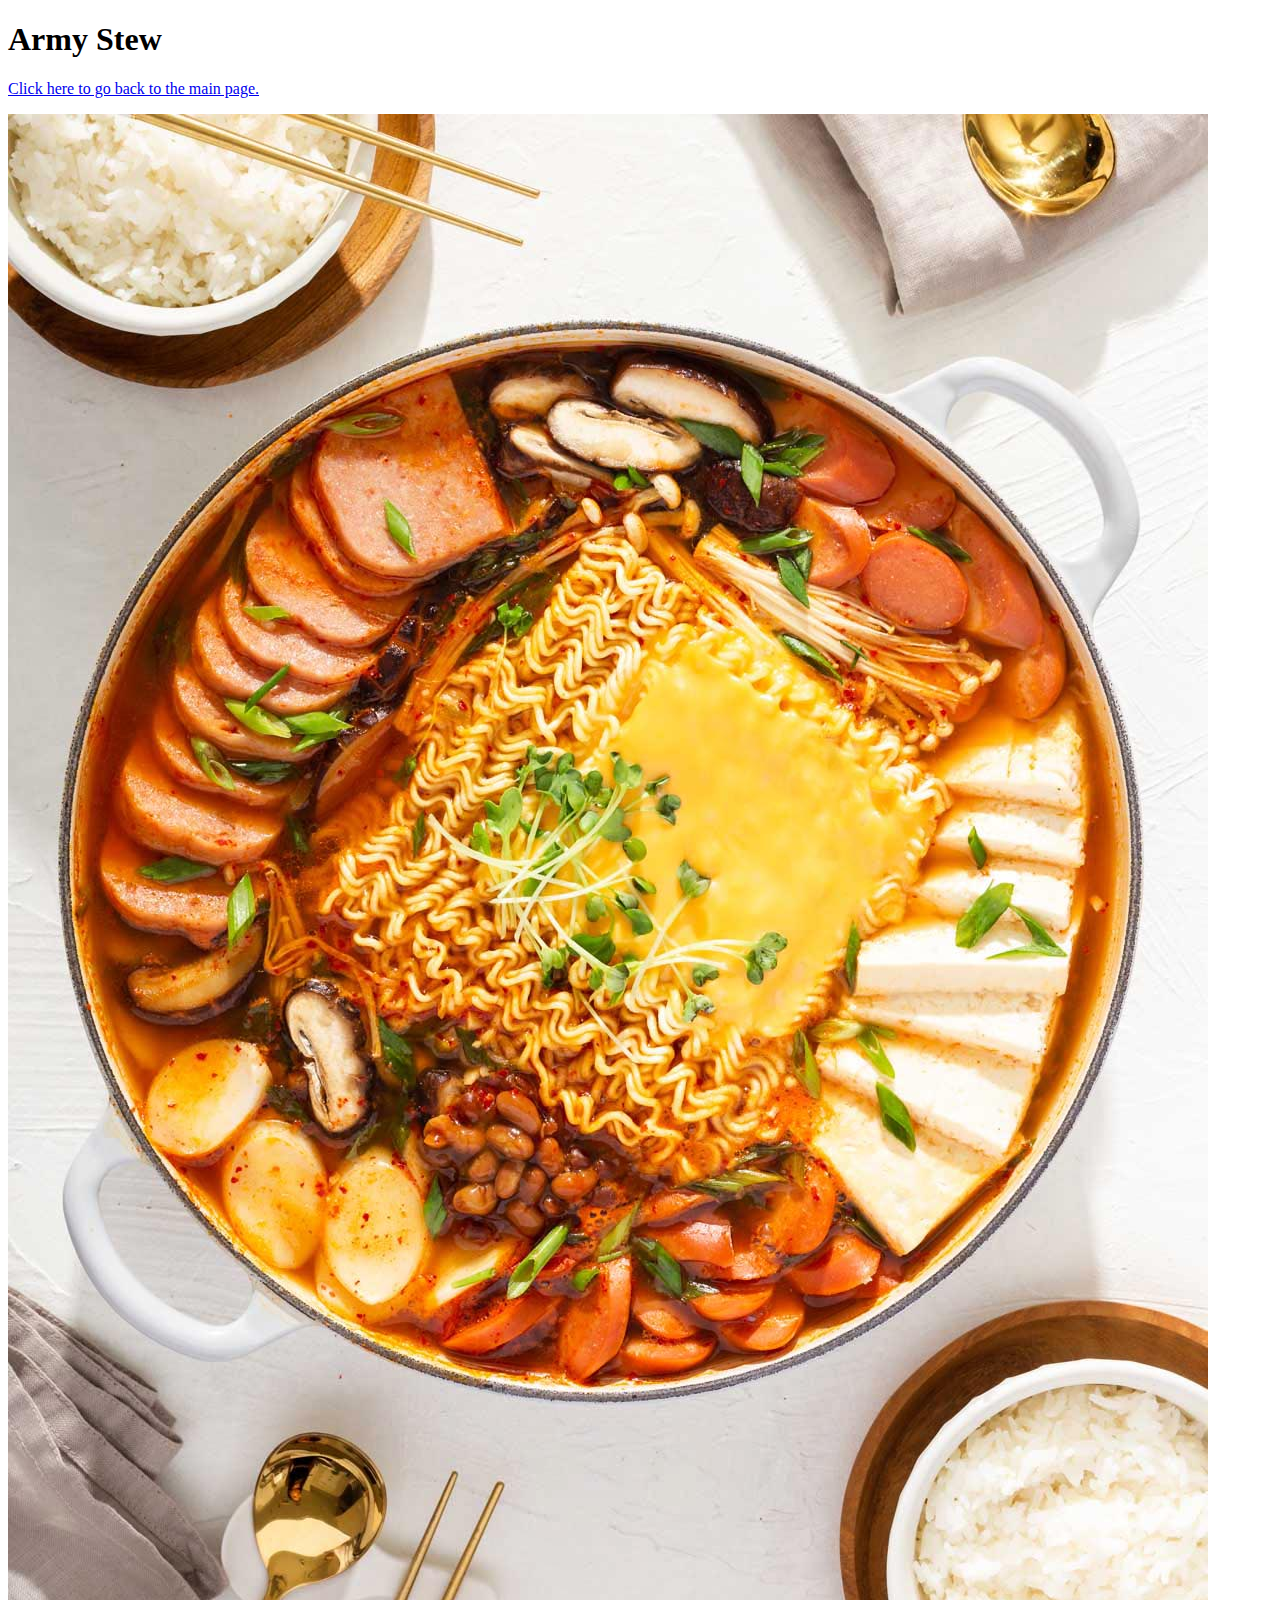
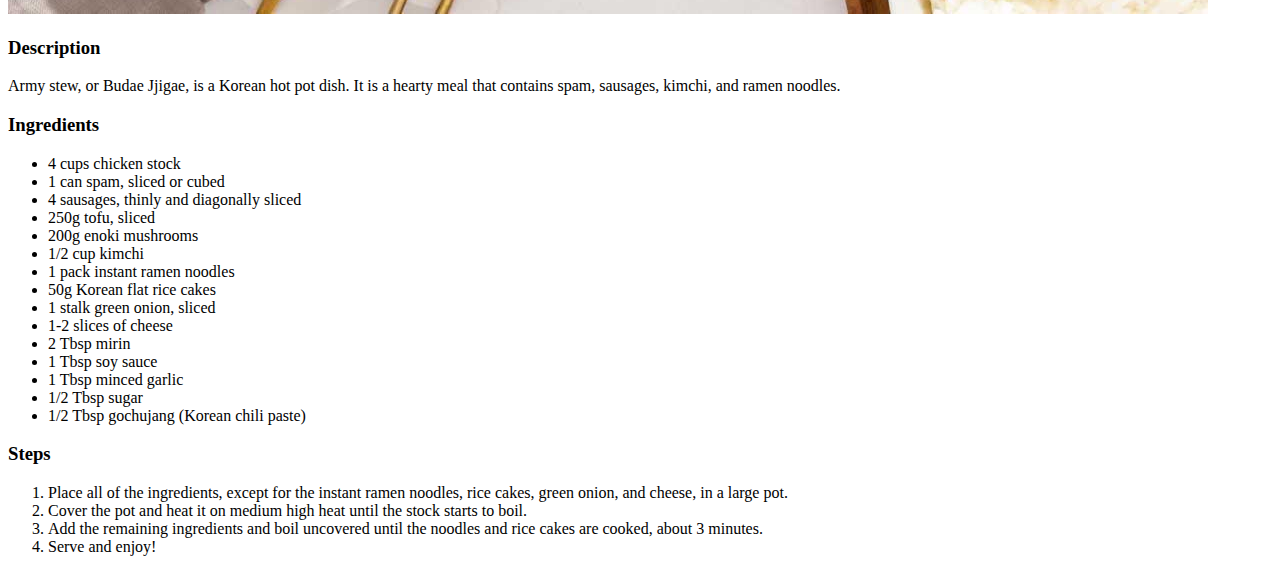
==== recipes/army-stew.html @ 07709816 "Add more recipes" ====
<!DOCTYPE html>
<html>
    <head>
        <meta charset="UTF=8">
        <title>Army Stew Recipe</title>
    </head>

    <body>
        <h1>Army Stew</h1>
        <p><a href="../index.html">Click here to go back to the main page.</a></p>
        <img src="../images/army-stew.jpg" alt="Army Stew Image">
        <h3>Description</h3>
        <p>Army stew, or Budae Jjigae, is a Korean hot pot dish. It is a hearty meal that contains spam, sausages, kimchi, and ramen noodles.</p>
        <h3>Ingredients</h3>
        <ul>
            <li>4 cups chicken stock</li>
            <li>1 can spam, sliced or cubed</li>
            <li>4 sausages, thinly and diagonally sliced</li>
            <li>250g tofu, sliced</li>
            <li>200g enoki mushrooms</li>
            <li>1/2 cup kimchi</li>
            <li>1 pack instant ramen noodles</li>
            <li>50g Korean flat rice cakes</li>
            <li>1 stalk green onion, sliced</li>
            <li>1-2 slices of cheese</li>
            <li>2 Tbsp mirin</li>
            <li>1 Tbsp soy sauce</li>
            <li>1 Tbsp minced garlic</li>
            <li>1/2 Tbsp sugar</li>
            <li>1/2 Tbsp gochujang (Korean chili paste)</li>
        </ul>
        <h3>Steps</h3>
        <ol>
            <li>Place all of the ingredients, except for the instant ramen noodles, rice cakes, green onion, and cheese, in a large pot.</li>
            <li>Cover the pot and heat it on medium high heat until the stock starts to boil.</li>
            <li>Add the remaining ingredients and boil uncovered until the noodles and rice cakes are cooked, about 3 minutes.</li>
            <li>Serve and enjoy!</li>
        </ol>
    </body>
</html>
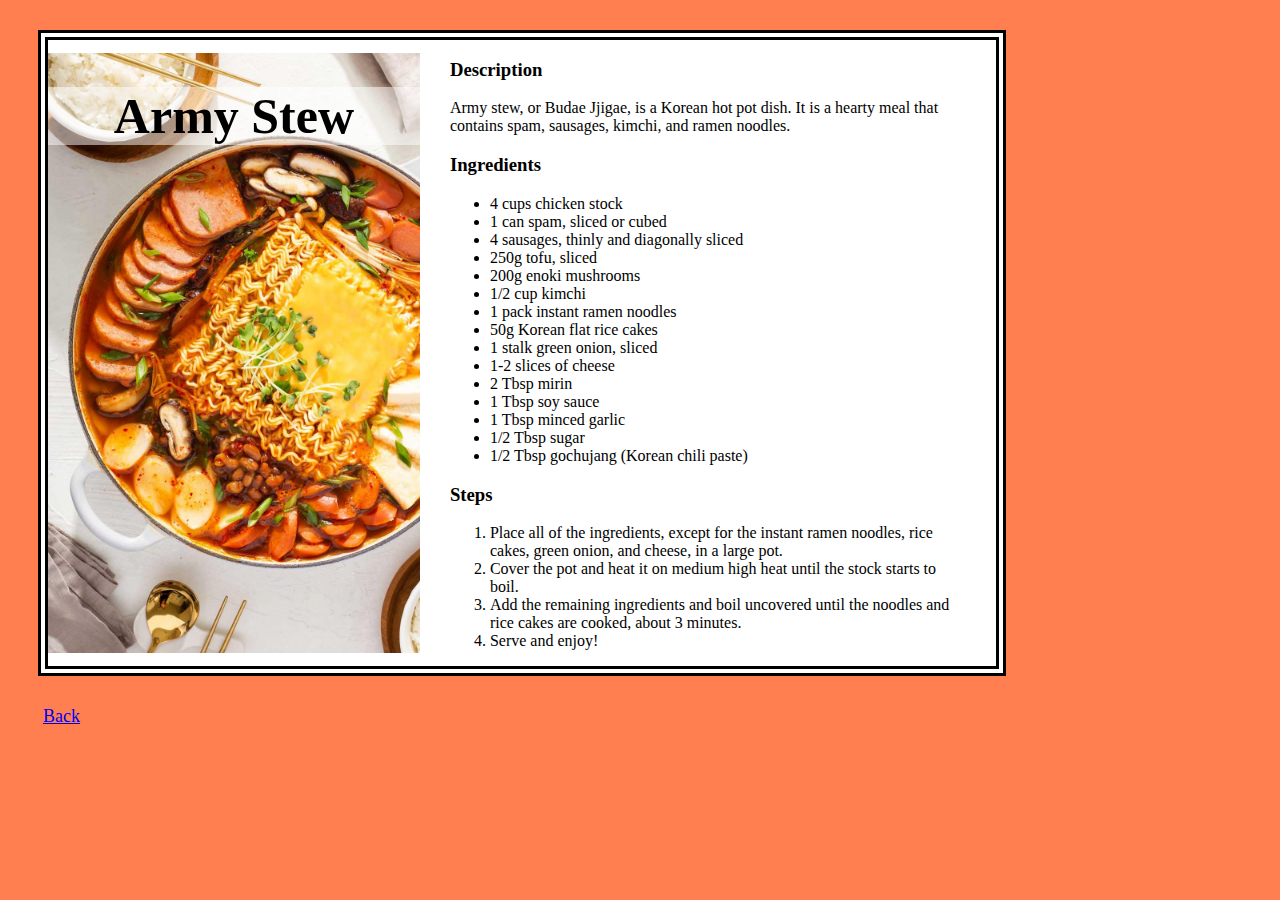
==== commit a12ff078: "Add CSS files to the rest of the recipes pages" ====
--- a/recipes/army-stew.html
+++ b/recipes/army-stew.html
@@ -1,40 +1,46 @@
 <!DOCTYPE html>
 <html>
     <head>
-        <meta charset="UTF=8">
+        <meta charset="UTF-8">
         <title>Army Stew Recipe</title>
+        <link rel="stylesheet" href="../css/army-stew.css">
     </head>
 
     <body>
-        <h1>Army Stew</h1>
-        <p><a href="../index.html">Click here to go back to the main page.</a></p>
-        <img src="../images/army-stew.jpg" alt="Army Stew Image">
-        <h3>Description</h3>
-        <p>Army stew, or Budae Jjigae, is a Korean hot pot dish. It is a hearty meal that contains spam, sausages, kimchi, and ramen noodles.</p>
-        <h3>Ingredients</h3>
-        <ul>
-            <li>4 cups chicken stock</li>
-            <li>1 can spam, sliced or cubed</li>
-            <li>4 sausages, thinly and diagonally sliced</li>
-            <li>250g tofu, sliced</li>
-            <li>200g enoki mushrooms</li>
-            <li>1/2 cup kimchi</li>
-            <li>1 pack instant ramen noodles</li>
-            <li>50g Korean flat rice cakes</li>
-            <li>1 stalk green onion, sliced</li>
-            <li>1-2 slices of cheese</li>
-            <li>2 Tbsp mirin</li>
-            <li>1 Tbsp soy sauce</li>
-            <li>1 Tbsp minced garlic</li>
-            <li>1/2 Tbsp sugar</li>
-            <li>1/2 Tbsp gochujang (Korean chili paste)</li>
-        </ul>
-        <h3>Steps</h3>
-        <ol>
-            <li>Place all of the ingredients, except for the instant ramen noodles, rice cakes, green onion, and cheese, in a large pot.</li>
-            <li>Cover the pot and heat it on medium high heat until the stock starts to boil.</li>
-            <li>Add the remaining ingredients and boil uncovered until the noodles and rice cakes are cooked, about 3 minutes.</li>
-            <li>Serve and enjoy!</li>
-        </ol>
+        <div class="card">
+            <div class="header">
+                <h1>Army Stew</h1>
+            </div>
+        <div class="text">
+            <h3>Description</h3>
+            <p>Army stew, or Budae Jjigae, is a Korean hot pot dish. It is a hearty meal that contains spam, sausages, kimchi, and ramen noodles.</p>
+            <h3>Ingredients</h3>
+            <ul>
+                <li>4 cups chicken stock</li>
+                <li>1 can spam, sliced or cubed</li>
+                <li>4 sausages, thinly and diagonally sliced</li>
+                <li>250g tofu, sliced</li>
+                <li>200g enoki mushrooms</li>
+                <li>1/2 cup kimchi</li>
+                <li>1 pack instant ramen noodles</li>
+                <li>50g Korean flat rice cakes</li>
+                <li>1 stalk green onion, sliced</li>
+                <li>1-2 slices of cheese</li>
+                <li>2 Tbsp mirin</li>
+                <li>1 Tbsp soy sauce</li>
+                <li>1 Tbsp minced garlic</li>
+                <li>1/2 Tbsp sugar</li>
+                <li>1/2 Tbsp gochujang (Korean chili paste)</li>
+            </ul>
+            <h3>Steps</h3>
+            <ol>
+                <li>Place all of the ingredients, except for the instant ramen noodles, rice cakes, green onion, and cheese, in a large pot.</li>
+                <li>Cover the pot and heat it on medium high heat until the stock starts to boil.</li>
+                <li>Add the remaining ingredients and boil uncovered until the noodles and rice cakes are cooked, about 3 minutes.</li>
+                <li>Serve and enjoy!</li>
+            </ol>
+            </div>
+        </div>
+        <a href="../index.html">Back</a>
     </body>
 </html>--- a/css/army-stew.css
+++ b/css/army-stew.css
@@ -0,0 +1,39 @@
+body {
+    background-color: coral;
+}
+
+.card {
+    border: 10px double black;
+    background-color: white;
+    width: 75%;
+    margin: 30px;
+    display: flex;
+    align-items: center;
+}
+
+img {
+    width: 500px;
+    height: 500px;
+}
+
+.header {
+    width: 600px;
+    height: 600px;
+    background-image: url(../images/army-stew.jpg);
+    background-size: cover;
+}
+
+h1 {
+    text-align: center;
+    font-size: 50px;
+    background-color: rgba(255, 255, 255, 0.5);
+}
+
+.text {
+    padding: 0 30px;
+}
+
+a {
+    margin: 35px;
+    font-size: 18px;
+}